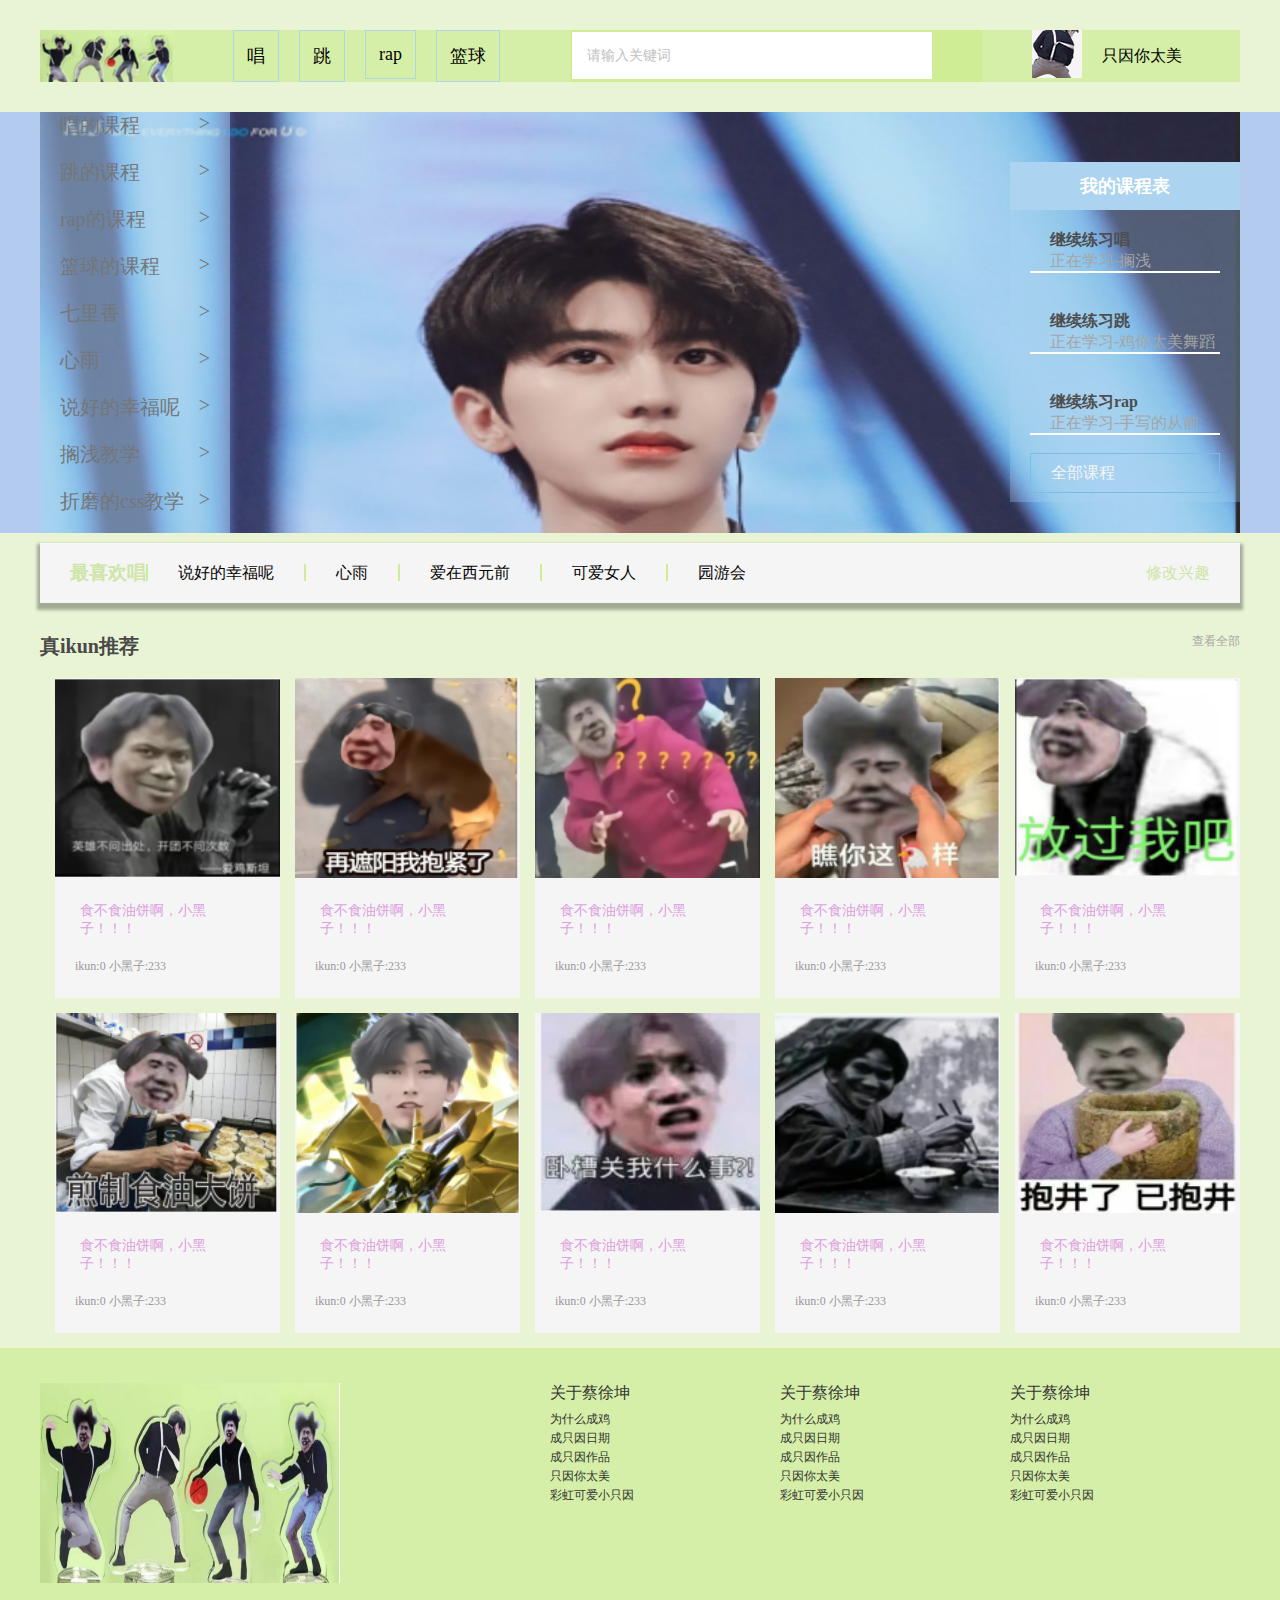
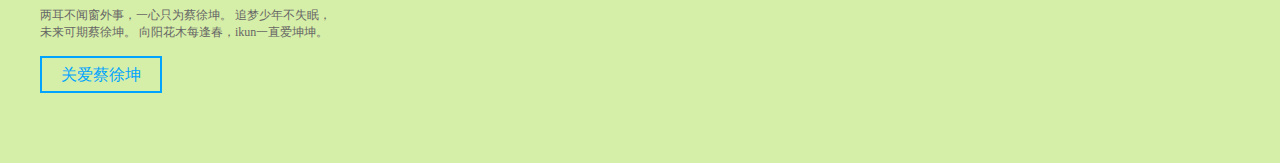
==== pages/index.html @ 8399b01e "commit" ====
<!DOCTYPE html>
<html lang="en">
<head>
    <meta charset="UTF-8">
    <meta http-equiv="X-UA-Compatible" content="IE=edge">
    <meta name="viewport" content="width=device-width, initial-scale=1.0">
    <title>Document</title>
    <link rel="stylesheet" href="../study.css">
</head>
<body>
    <!-- 整体思路就是一个一个标准流写好了，在使用float来实现每行的效果。 -->
    <!-- 头部信息 -->
    <div class="header w">
        <!-- 头部left -->
        <div class="logo"><img src="../image/header.png"></div>
        <!-- 头部middle -->
        <div class="nav">
            <ul>
                <li><a href="">唱</a></li>
                <li><a href="">跳</a></li>
                <li><a href="">rap</a></li>
                <li><a href="">篮球</a></li>
            </ul>
        </div>
        <!-- 头部right -->
        <div class="search">
            <input type="text" value="请输入关键词">
            <button></button>
        </div>
        <!-- 用户模块 -->
        <div class="user">
            <img src="../image/user.png">
            <p>只因你太美</p>
        </div>
    </div>
    <!-- banner信息 -->
    <div class="banner">
        <div class="w">
            <!-- 测导航栏模块 -->
            <div class="subnav">
                <ul>
                    <li><a href="">唱的课程<span>&gt;</span></a></li>
                    <li><a href="">跳的课程<span>&gt;</span></a></li>
                    <li><a href="">rap的课程<span>&gt;</span></a></li>
                    <li><a href="">篮球的课程<span>&gt;</span></a></li>
                    <li><a href="">七里香<span>&gt;</span></a></li>
                    <li><a href="">心雨<span>&gt;</span></a></li>
                    <li><a href="">说好的幸福呢<span>&gt;</span></li>
                    <li><a href="">搁浅教学<span>&gt;</span></a></li>
                    <li><a href="">折磨的css教学<span>&gt;</span></a></li>
                </ul>
            </div>
            <!-- 课程表模块 -->
            <div class="course">
                <h2>我的课程表</h2>
                <div class="bd">
                    <ul>
                        <li>
                            <h4>继续练习唱</h4>
                            <p>正在学习-搁浅</p>
                        </li>
                    </ul>
                    <br>
                    <ul>
                        <li>
                            <h4>继续练习跳</h4>
                            <p>正在学习-鸡你太美舞蹈</p>
                        </li>
                    </ul>
                    <br>
                    <ul>
                        <li>
                            <h4>继续练习rap</h4>
                            <p class="last">正在学习-手写的从前</p>
                        </li>
                    </ul>
                    <br>
                    <a href="#">全部课程</a>
                </div>
            </div>
        </div>
    </div>
            <!-- 最喜欢的歌曲推荐 -->
            <div class="goods s">
                <h3>最喜欢唱</h3>
                <ul>
                    <li><a href="">说好的幸福呢</a></li>
                    <li><a href="">心雨</a></li>
                    <li><a href="">爱在西元前</a></li>
                    <li><a href="">可爱女人</a></li>
                    <li><a href="">园游会</a></li>
                </ul>
                <a href="" class="mod">修改兴趣</a>
            </div>
    <!-- 精品推荐模块 -->
    <div class="box s">
        <div class="box-hd">
            <h3>真ikun推荐</h3>
            <a href="">查看全部</a>
        </div>
        <div class="box-bd">
            <ul class="clearfix">
                <li>
                    <img src="../image/微信截图_20230217204430.png">
                    <h4>食不食油饼啊，小黑子！！！</h4>
                    <div class="info">ikun:0 小黑子:233</div>
                </li>
                <li>
                    <img src="../image/2.png">
                    <h4>食不食油饼啊，小黑子！！！</h4>
                    <div class="info">ikun:0 小黑子:233</div>
                </li>
                <li>
                    <img src="../image/3.png">
                    <h4>食不食油饼啊，小黑子！！！</h4>
                    <div class="info">ikun:0 小黑子:233</div>
                </li>
                <li>
                    <img src="../image/4.png">
                    <h4>食不食油饼啊，小黑子！！！</h4>
                    <div class="info">ikun:0 小黑子:233</div>
                </li>
                <li>
                    <img src="../image/5.png">
                    <h4>食不食油饼啊，小黑子！！！</h4>
                    <div class="info">ikun:0 小黑子:233</div>
                </li>
                <li>
                    <img src="../image/6.png">
                    <h4>食不食油饼啊，小黑子！！！</h4>
                    <div class="info">ikun:0 小黑子:233</div>
                </li>
                <li>
                    <img src="../image/7.png">
                    <h4>食不食油饼啊，小黑子！！！</h4>
                    <div class="info">ikun:0 小黑子:233</div>
                </li>
                <li>
                    <img src="../image/8.png">
                    <h4>食不食油饼啊，小黑子！！！</h4>
                    <div class="info">ikun:0 小黑子:233</div>
                </li>
                <li>
                    <img src="../image/9.png">
                    <h4>食不食油饼啊，小黑子！！！</h4>
                    <div class="info">ikun:0 小黑子:233</div>
                </li>
                <li>
                    <img src="../image/10.png">
                    <h4>食不食油饼啊，小黑子！！！</h4>
                    <div class="info">ikun:0 小黑子:233</div>
                </li>
            </ul>
        </div>
    </div>
    <!-- 页脚底部 -->
    <div class="footer">
        <div class="s">
            <div class="copyleft">
                <img src="../image/0217211708.png">
                <div class="name">两耳不闻窗外事，一心只为蔡徐坤。

                 追梦少年不失眠，<br>未来可期蔡徐坤。
                    
                向阳花木每逢春，ikun一直爱坤坤。</div>
                <a href="" class="app">关爱蔡徐坤</a>
            </div>
            <div class="link">
                <dl>
                    <dt>关于蔡徐坤</dt>
                    <dd><a href="">为什么成鸡</a></dd>
                    <dd><a href="">成只因日期</a></dd>
                    <dd><a href="">成只因作品</a></dd>
                    <dd><a href="">只因你太美</a></dd>
                    <dd><a href="">彩虹可爱小只因</a></dd>
                </dl>
                <dl>
                    <dt>关于蔡徐坤</dt>
                    <dd><a href="">为什么成鸡</a></dd>
                    <dd><a href="">成只因日期</a></dd>
                    <dd><a href="">成只因作品</a></dd>
                    <dd><a href="">只因你太美</a></dd>
                    <dd><a href="">彩虹可爱小只因</a></dd>
                </dl>
                <dl>
                    <dt>关于蔡徐坤</dt>
                    <dd><a href="">为什么成鸡</a></dd>
                    <dd><a href="">成只因日期</a></dd>
                    <dd><a href="">成只因作品</a></dd>
                    <dd><a href="">只因你太美</a></dd>
                    <dd><a href="">彩虹可爱小只因</a></dd>
                </dl>
            </div>
        </div>
    </div>
</body>
</html>
---- study.css ----
* {
    margin: 0;
    padding: 0;
}
body {
    background-color: #e9f4d5;
}
.clearfix:before,.clearfix:after {
    content:"";
    display: table;
}
.clearfix::after {
    clear:both;
}
.clearfix {
    *zoom:1;
}
/* 申明版心类，只要像放到中间调用即可 */
.w {
    width: 1200px;
    margin: 0  auto;
}
/* 只是写错了 */
.s {
    width: 1200px;
    margin: 0  auto;
}
/* 只要是页面中的所有li都要清除样式 */
li {
    list-style: none;
}
a {
    text-decoration: none;
}
.header {
    height: 52px;
    background-color: #D6EFA8;
    margin: 30px auto;
}
.logo {
    float: left;
    width: 133px;
    height: 52px;
    background-color: purple;
}
.nav {
    float: left;
    margin-left: 60px;
}
.nav ul li {
    float: left;
    margin-right: 20px;
    padding: 13px;
    border: 1px solid lightblue;

}
.nav ul li a {
    font-size: 18px;
    color: black;
}
.nav ul li:hover {
    border-bottom: 3px solid lightblue;
}
.search {
    float: left;
    /* search的width是412px */
    width: 412px;
    height: 52px;
    background-color: #ceed94;
    margin-left: 50px;
}
.search input {
    float: left;
    /* input的width是345px */
    width: 345px;
    height: 47px;
   border: 2px solid #ceed94;
   color: #bfbfbf;
   font-size: 14px;
   padding-left: 15px;
}
.search button {
    float: left;
    /* 那为什么button的width是50px就会掉下来了 */
    width: 45px;
    height: 52px;
    background: url(./image/ikunsearch.png);
    /* 按钮有边框需要手动取出 */
    border: 0;
}
div .user {
    float: left;
    line-height: 52px;
    margin-left: 50px;
}
div p {
    float: right;
    margin-left: 20px;
}
.banner {
    height: 421px;
    background-color: #B3CBEF;

}
.banner .w {
    height: 421px;
    background-image: url(./image/handsome.jpg);
    background-repeat: no-repeat top center;
    background-size: 1200px 421px;
}
.subnav {
    float: left;
    width: 190px;
    height: 421px;
    background: rgba(172, 211, 240, .5);
}
.w .subnav ul li a {
    font-size: 20px;
    color:rgb(116, 118, 120);
}
.w .subnav ul li {
    /* background-color: rgb(172, 211, 240); */
    height: 47px;
    padding: 0 20px;
}
.w .subnav ul li:hover {
    background: #ceed94;
}
.subnav ul li a span {
    float: right;
}
.course {
    float: right;
    margin-top: 50px;
    width: 230px;
    height: 340px;
    background-color: rgba(172, 211, 240,.3);
}
.course h2 {
    height: 48px;
    background-color: rgba(172, 211, 240);
    text-align: center;
    line-height: 48px;
    font-size: 18px;
    color: #fff;
}
.bd {
    padding: 0 20px;
}
.course .bd ul li {
    padding: 20px 0;
    border-bottom: 2px solid #fff;
}
.course .bd ul li h4{
    padding-left: 20px;
    color: #4e4e4e;
}
.course .bd ul li:hover {
    background-color: #ceed94;
}
.course .bd ul li p {
    float: left;
    color: #a5a5a5;

}
.course .bd ul li p .last {
    margin-bottom: 30px;
}
.course .bd   a {
        display: block;
        border:1px solid  rgb(123, 187, 236);
        padding-left: 20px;
        color: whitesmoke;
        height: 38px;
        line-height: 38px;
        font-size: 16px;
}
.goods {
    height: 60px;
    background-color:whitesmoke; 
    box-shadow: 0 4px 3px 3px rgba(0,0,0,.3);
    margin-top: 10px;
    line-height: 60px;
}
.goods h3 {
    float: left;
    margin-left: 30px;
    color: #cfe5a7;
}
.goods ul {
    float: left;
}
.goods ul li {
    float: left;
}
.goods ul li a {
    padding: 0 30px;
    color: #050505;
    border-left: 2px solid #ceed94 ;
}
.mod {
    float: right;
    margin-right: 30px;
    color: #cfe5a7;
}
.box {
    margin-top: 30px;
}
.box-hd {
    height: 45px;
}
.box-hd h3 {
    float: left;
    font-size: 20px;
    color: #494949;
}
.box-hd a {
    float: right;
    font-size: 12px;
    color: #a5a5a5;
}
.box-bd ul  {
    width: 1225px;
}
.box-bd ul li {
    float: left;
    width: 225px;
    height: 320px;
    background-color: whitesmoke;
    margin-left: 15px;
    margin-bottom: 15px;
}
.box-bd ul li img {
    width: 100%;
    height: 200px;
}
.box-bd ul li h4 {
    margin: 20px 20px 20px 25px;
    font-size: 14px;
    color: plum;
    /* 给定标题不加粗 */
    font-weight: 400;

}
.box-bd ul li .info {
    margin-left: 20px;
    color: #999;
    font-size: 12px;
}
.footer {
    height: 415px;
    background-color:  #D6EFA8;
}
.footer .s {
    padding-top: 35px;
}
.footer .s .copyleft img {
    width: 300px;
    height: 200px;
}
.copyleft {
    float: left;
}
.link {
    float: right;
}
.footer .s .copyleft  .name {
    float: none;
    font-size: 12px;
    color: #666;
    margin: 20px 0 15px 0 ;;
}
.footer .s .copyleft .app {
    display: block;
    width: 118px;
    height: 33px;
    border: 2px solid #00a4ff;
    line-height: 33px;
    color:#00a4ff ;
    text-align: center;
    font-size: 16px;
   
}
.link dl {
    float: left;
}
.link dl dt {
    margin-right: 150px;
    font-size: 16px;
    color: #333;
    margin-bottom: 5px;
}
.link dl dd a {
    font-size: 12px;
    color: #333;
}
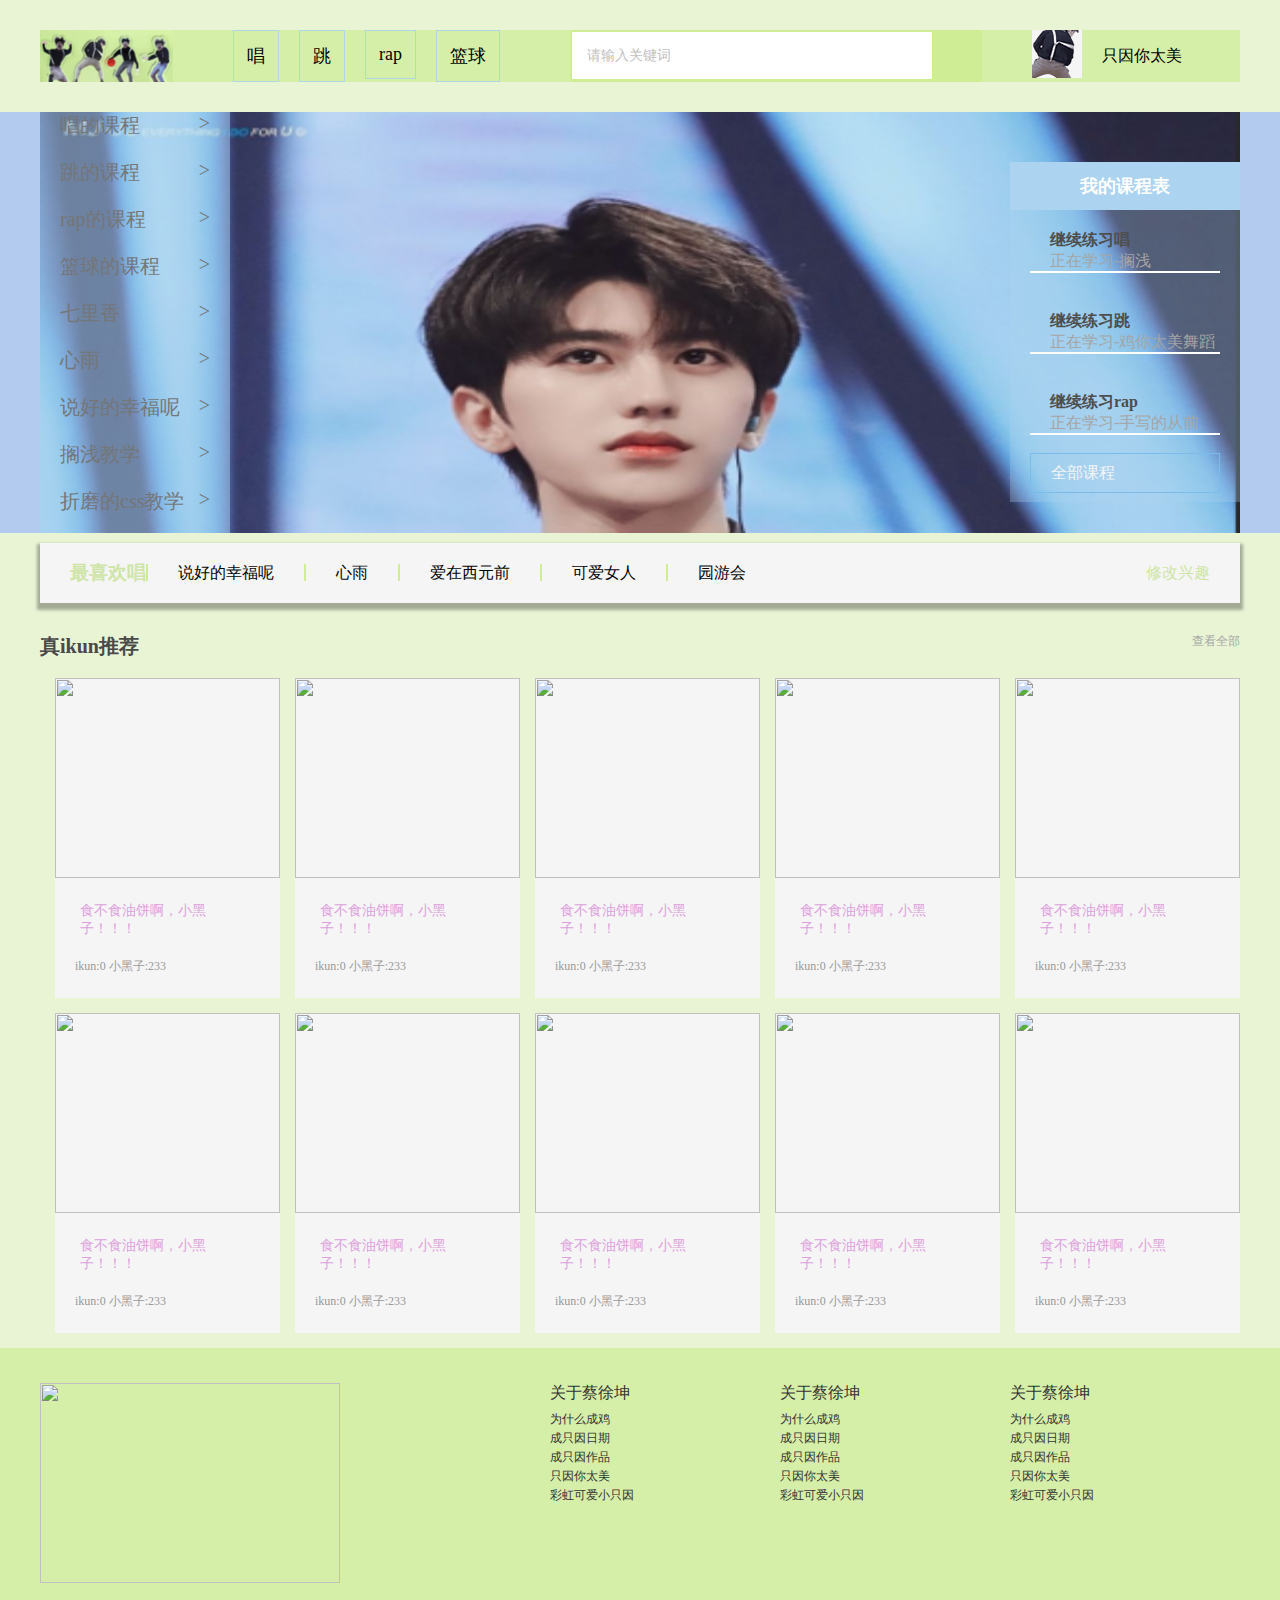
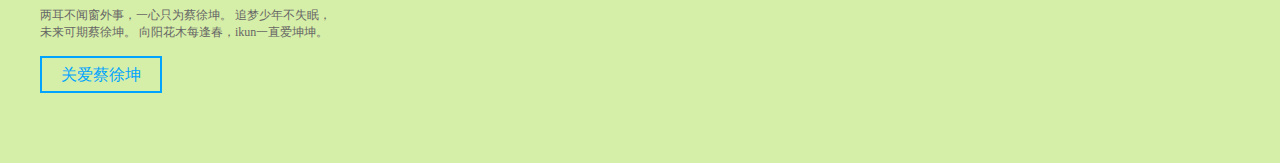
==== commit 88acbea7: "Update index.html" ====
--- a/pages/index.html
+++ b/pages/index.html
@@ -101,52 +101,52 @@
         <div class="box-bd">
             <ul class="clearfix">
                 <li>
-                    <img src="../image/微信截图_20230217204430.png">
+                    <img src="./image/微信截图_20230217204430.png">
                     <h4>食不食油饼啊，小黑子！！！</h4>
                     <div class="info">ikun:0 小黑子:233</div>
                 </li>
                 <li>
-                    <img src="../image/2.png">
+                    <img src="./image/2.png">
                     <h4>食不食油饼啊，小黑子！！！</h4>
                     <div class="info">ikun:0 小黑子:233</div>
                 </li>
                 <li>
-                    <img src="../image/3.png">
+                    <img src="./image/3.png">
                     <h4>食不食油饼啊，小黑子！！！</h4>
                     <div class="info">ikun:0 小黑子:233</div>
                 </li>
                 <li>
-                    <img src="../image/4.png">
+                    <img src="./image/4.png">
                     <h4>食不食油饼啊，小黑子！！！</h4>
                     <div class="info">ikun:0 小黑子:233</div>
                 </li>
                 <li>
-                    <img src="../image/5.png">
+                    <img src="./image/5.png">
                     <h4>食不食油饼啊，小黑子！！！</h4>
                     <div class="info">ikun:0 小黑子:233</div>
                 </li>
                 <li>
-                    <img src="../image/6.png">
+                    <img src="./image/6.png">
                     <h4>食不食油饼啊，小黑子！！！</h4>
                     <div class="info">ikun:0 小黑子:233</div>
                 </li>
                 <li>
-                    <img src="../image/7.png">
+                    <img src="./image/7.png">
                     <h4>食不食油饼啊，小黑子！！！</h4>
                     <div class="info">ikun:0 小黑子:233</div>
                 </li>
                 <li>
-                    <img src="../image/8.png">
+                    <img src="./image/8.png">
                     <h4>食不食油饼啊，小黑子！！！</h4>
                     <div class="info">ikun:0 小黑子:233</div>
                 </li>
                 <li>
-                    <img src="../image/9.png">
+                    <img src="./image/9.png">
                     <h4>食不食油饼啊，小黑子！！！</h4>
                     <div class="info">ikun:0 小黑子:233</div>
                 </li>
                 <li>
-                    <img src="../image/10.png">
+                    <img src="./image/10.png">
                     <h4>食不食油饼啊，小黑子！！！</h4>
                     <div class="info">ikun:0 小黑子:233</div>
                 </li>
@@ -157,7 +157,7 @@
     <div class="footer">
         <div class="s">
             <div class="copyleft">
-                <img src="../image/0217211708.png">
+                <img src="./image/0217211708.png">
                 <div class="name">两耳不闻窗外事，一心只为蔡徐坤。
 
                  追梦少年不失眠，<br>未来可期蔡徐坤。
@@ -194,4 +194,4 @@
         </div>
     </div>
 </body>
-</html>+</html>
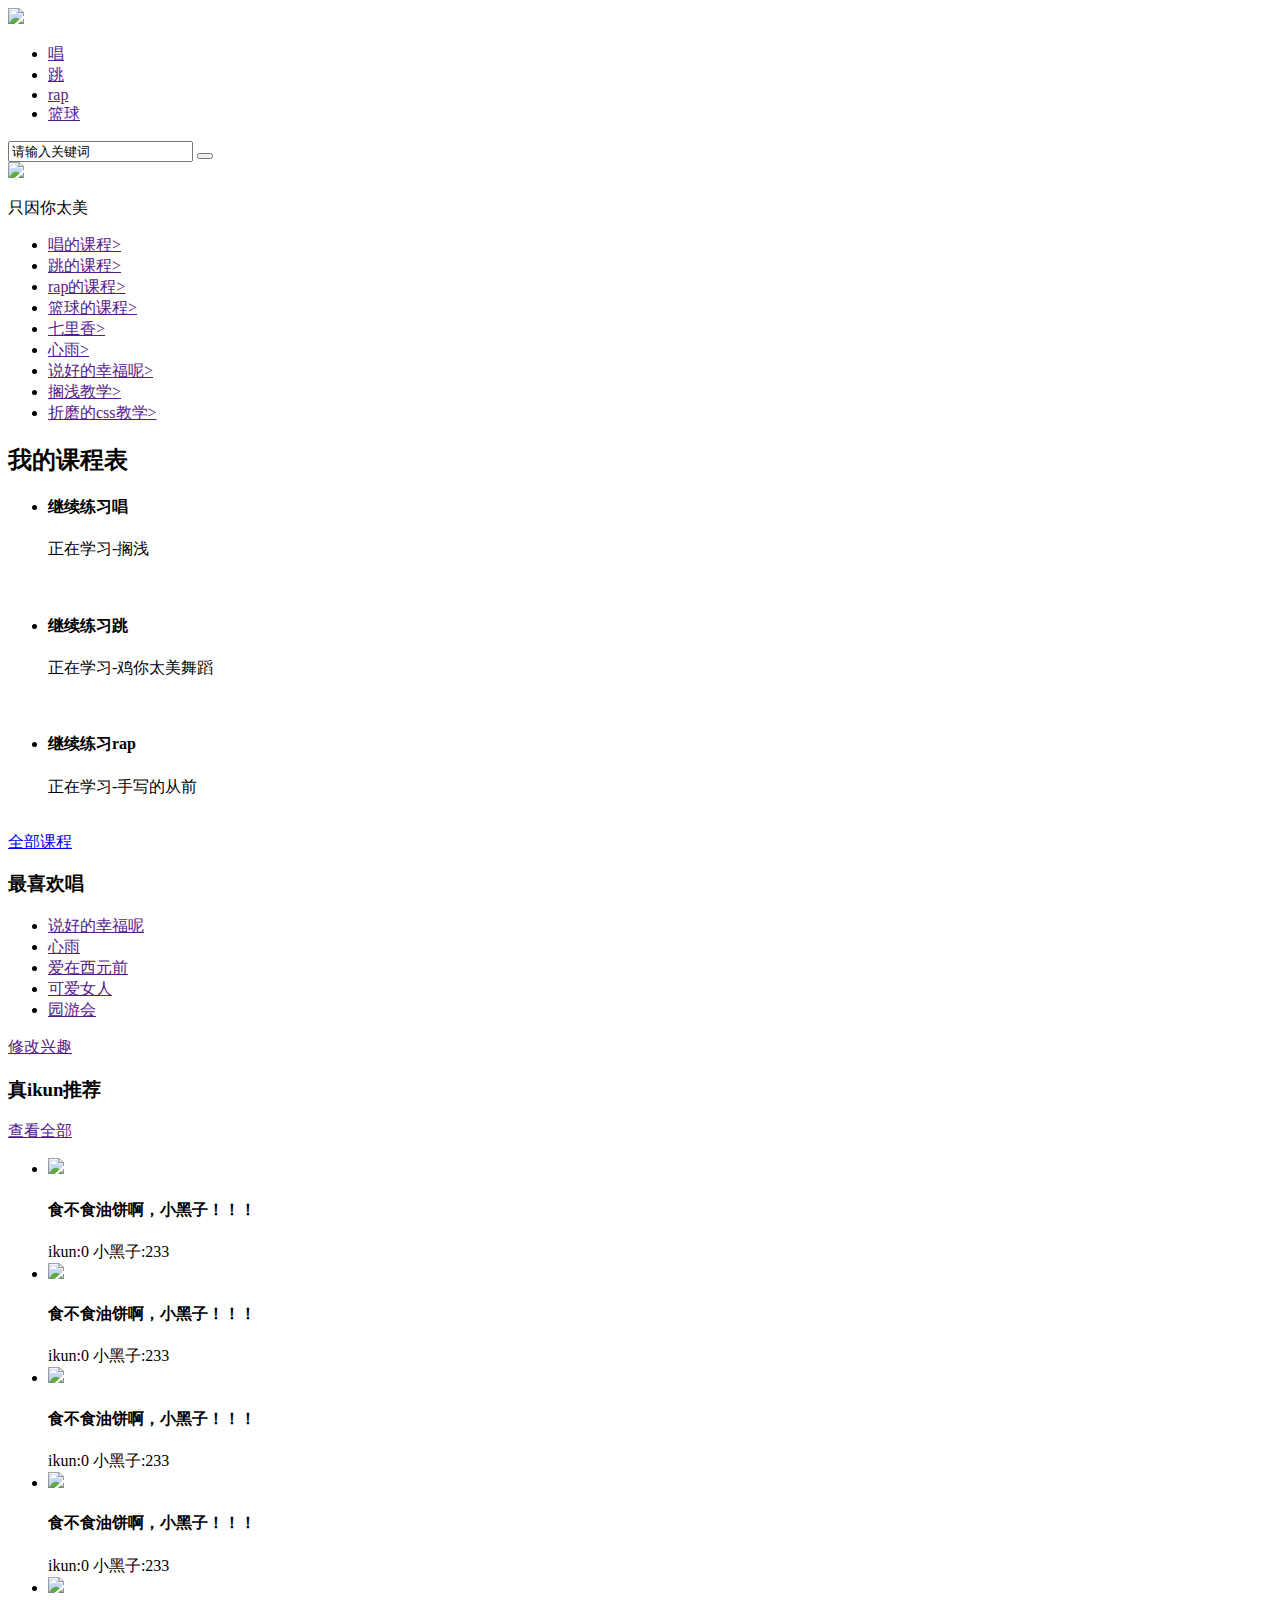
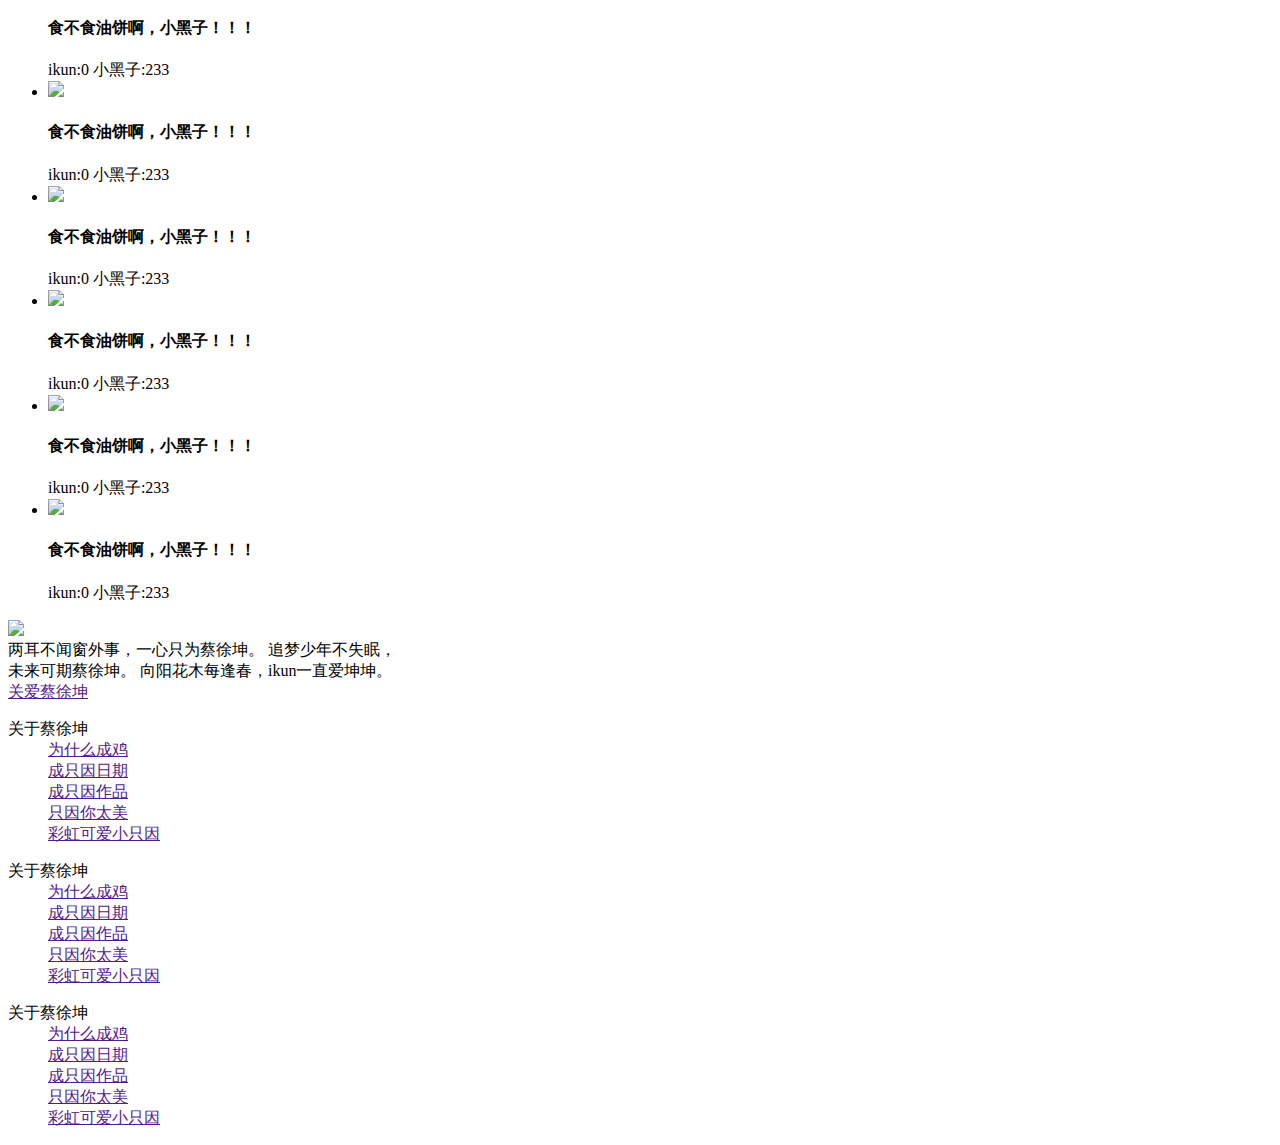
==== commit 207c927b: "Update index.html" ====
--- a/pages/index.html
+++ b/pages/index.html
@@ -5,14 +5,14 @@
     <meta http-equiv="X-UA-Compatible" content="IE=edge">
     <meta name="viewport" content="width=device-width, initial-scale=1.0">
     <title>Document</title>
-    <link rel="stylesheet" href="../study.css">
+    <link rel="stylesheet" href="./study.css">
 </head>
 <body>
     <!-- 整体思路就是一个一个标准流写好了，在使用float来实现每行的效果。 -->
     <!-- 头部信息 -->
     <div class="header w">
         <!-- 头部left -->
-        <div class="logo"><img src="../image/header.png"></div>
+        <div class="logo"><img src="./image/header.png"></div>
         <!-- 头部middle -->
         <div class="nav">
             <ul>
@@ -29,7 +29,7 @@
         </div>
         <!-- 用户模块 -->
         <div class="user">
-            <img src="../image/user.png">
+            <img src="./image/user.png">
             <p>只因你太美</p>
         </div>
     </div>
